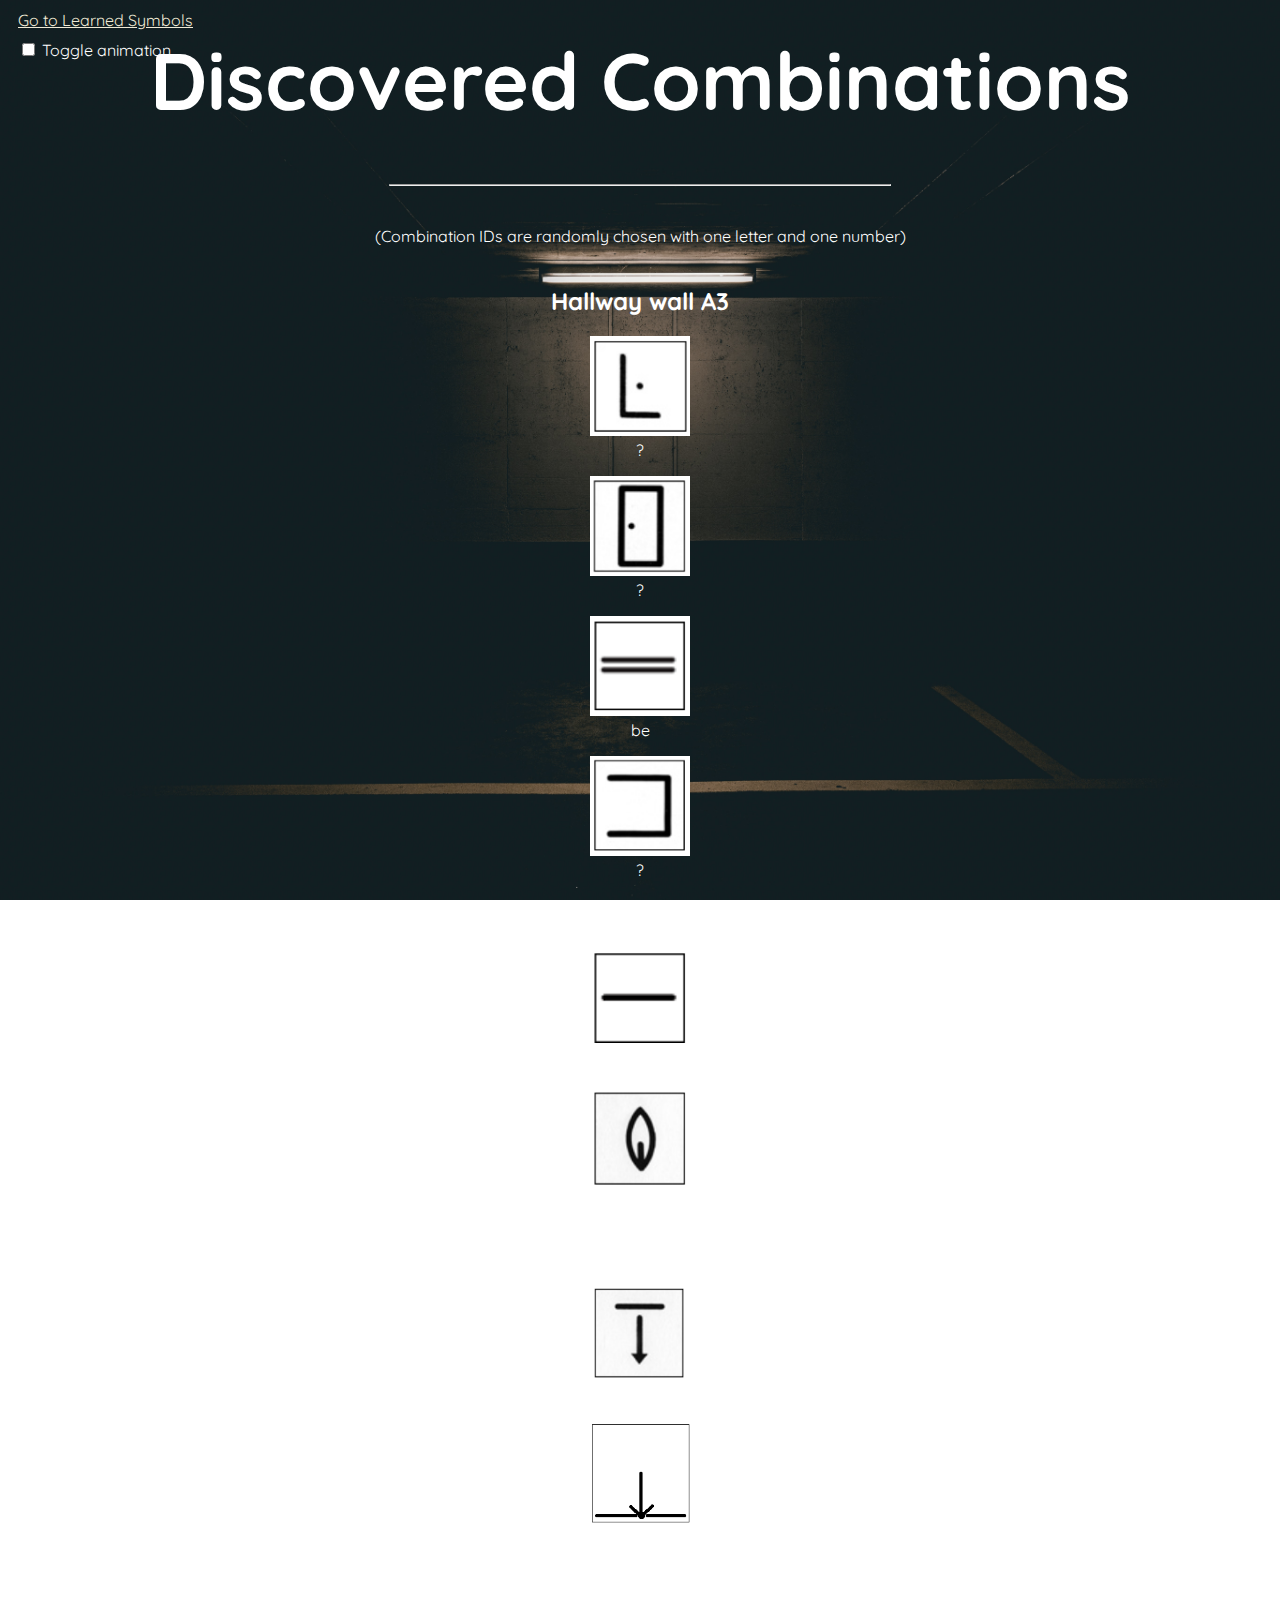
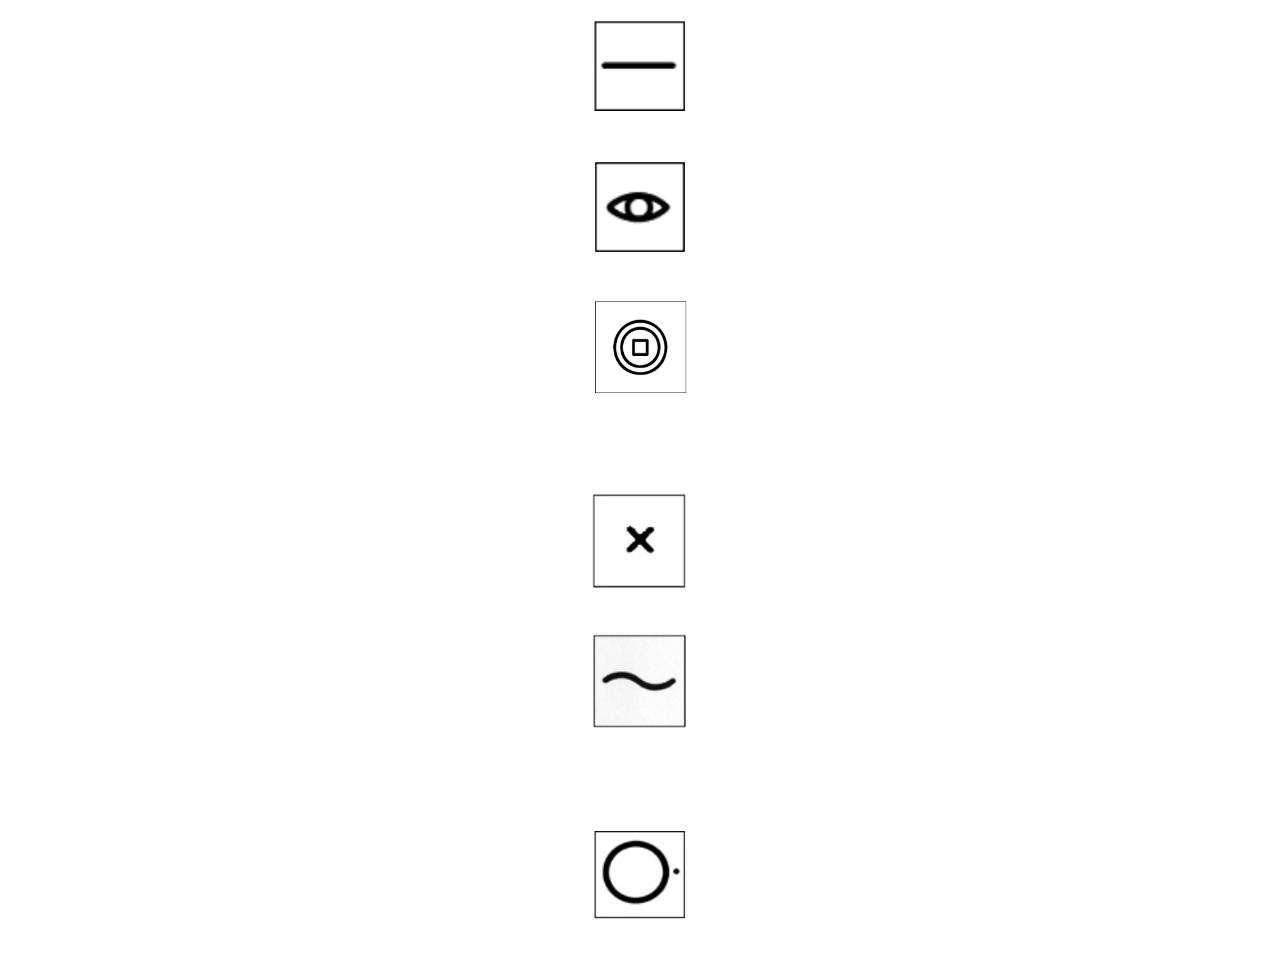
==== combinations.html @ 8a3c75b5 "tomorrow" ====
<!DOCTYPE html>
<!--[if lt IE 7]>      <html class="no-js lt-ie9 lt-ie8 lt-ie7"> <![endif]-->
<!--[if IE 7]>         <html class="no-js lt-ie9 lt-ie8"> <![endif]-->
<!--[if IE 8]>         <html class="no-js lt-ie9"> <![endif]-->
<!--[if gt IE 8]>      <html class="no-js"> <!--<![endif]-->
<html>
    <head>
        <meta charset="utf-8">
        <meta http-equiv="X-UA-Compatible" content="IE=edge">
        <title>Combinations</title>
        <meta name="description" content="">
        <meta name="viewport" content="width=device-width, initial-scale=1">
        <link href="https://cdn.jsdelivr.net/npm/bootstrap@5.1.0/dist/css/bootstrap.min.css" rel="stylesheet" integrity="sha384-KyZXEAg3QhqLMpG8r+8fhAXLRk2vvoC2f3B09zVXn8CA5QIVfZOJ3BCsw2P0p/We" crossorigin="anonymous">
        <link rel="stylesheet" href="combinations.css">
        <link rel="shortcut icon" type="image/png" href="assets/skull_favi.png"/>
    </head>
    <body>
        <!--[if lt IE 7]>
            <p class="browsehappy">You are using an <strong>outdated</strong> browser. Please <a href="#">upgrade your browser</a> to improve your experience.</p>
        <![endif]-->
        <a href="index.html" id="link">Go to Learned Symbols</a>
        <div class="form-check form-switch" id="toggler">
            <input class="form-check-input" type="checkbox" id="flexSwitchCheckChecked" onClick="toggleAnimation()">
            <label class="form-check-label" for="flexSwitchCheckChecked">Toggle animation</label>
        </div>
        <div id="fadeIn">
            <h1>Discovered Combinations</h1>
            <hr>
            <p>(Combination IDs are randomly chosen with one letter and one number)</p>
        </div>

        <div id="combinations" class="container">
            <div class="row">
                <div class="col">
                    <h2>Hallway wall A3</h2>
                    <figure class="figure">
                        <img src="encoded_assets/1620518.PNG" class="figure-img img-fluid rounded" alt="?">
                        <figcaption>?</figcaption>
                    </figure>
                    <figure class="figure">
                        <img src="encoded_assets/4151518.PNG" class="figure-img img-fluid rounded" alt="?">
                        <figcaption>?</figcaption>
                    </figure>
                    <figure class="figure">
                        <img src="assets/be.PNG" class="figure-img img-fluid rounded" alt="be">
                        <figcaption>be</figcaption>
                    </figure>
                    <figure class="figure">
                        <img src="encoded_assets/18151513.PNG" class="figure-img img-fluid rounded" alt="?">
                        <figcaption>?</figcaption>
                    </figure>
                </div>
                <div class="col">
                    <h2>Black tar pits</h2>
                    <figure class="figure">
                        <img src="assets/do.PNG" class="figure-img img-fluid rounded" alt="do">
                        <figcaption>do</figcaption>
                    </figure>
                    <figure class="figure">
                        <img src="assets/flame.PNG" class="figure-img img-fluid rounded" alt="flame">
                        <figcaption>flame</figcaption>
                    </figure>
                </div>
                <div class="col">
                    <h2>Ground Q0</h2>
                    <figure class="figure">
                        <img src="assets/fall.PNG" class="figure-img img-fluid rounded" alt="fall">
                        <figcaption>fall</figcaption>
                    </figure>
                    <figure class="figure">
                        <img src="assets/here.png" class="figure-img img-fluid rounded" alt="here">
                        <figcaption>here</figcaption>
                    </figure>
                </div>
            </div>
            <div class="row">
                <div class="col">
                    <h2>Ground K3</h2>
                    <figure class="figure">
                        <img src="assets/do.PNG" class="figure-img img-fluid rounded" alt="do">
                        <figcaption>do</figcaption>
                    </figure>
                    <figure class="figure">
                        <img src="assets/eye.PNG" class="figure-img img-fluid rounded" alt="eye">
                        <figcaption>eye</figcaption>
                    </figure>
                    <figure class="figure">
                        <img src="assets/treasure.png" class="figure-img img-fluid rounded" alt="treasure">
                        <figcaption>treasure</figcaption>
                    </figure>
                </div>
                <div class="col">
                    <h2>Pool of water</h2>
                    <figure class="figure">
                        <img src="assets/bad.PNG" class="figure-img img-fluid rounded" alt="?">
                        <figcaption>?</figcaption>
                    </figure>
                    <figure class="figure">
                        <img src="assets/water.PNG" class="figure-img img-fluid rounded" alt="?">
                        <figcaption>?</figcaption>
                    </figure>
                </div>
                <div class="col">
                    <h2>Wooden door S6</h2>
                    <figure class="figure">
                        <img src="assets/tomorrow.PNG" class="figure-img img-fluid rounded" alt="?">
                        <figcaption>?</figcaption>
                    </figure>
                </div>
            </div>
        </div>
        
        <script src="https://cdn.jsdelivr.net/npm/bootstrap@5.1.0/dist/js/bootstrap.bundle.min.js" integrity="sha384-U1DAWAznBHeqEIlVSCgzq+c9gqGAJn5c/t99JyeKa9xxaYpSvHU5awsuZVVFIhvj" crossorigin="anonymous"></script>
        <script async defer>

            if (localStorage.getItem('toggled') == null) {
                console.log('not yet set')
                localStorage.setItem('toggled', 'true');
            }

            if (localStorage.getItem('toggled') === 'true') {
                console.log('LETS ANIMATE');
                const children = document.getElementById("fadeIn").children
                for (let i = 0; i < children.length; i++) {
                    children[i].className = "load";
                }

                document.getElementById("combinations").className += " load"; 
            } else {
                console.log('DONT ANIMATE');
                toggleTransition('none', 1);
            }
            
            function toggleAnimation() {

                if (localStorage.getItem('toggled') === 'true') {
                    // turn animation off
                    console.log("toggled off")
                    localStorage.setItem('toggled', 'false');
                } else {
                    // turn animation on
                    console.log("toggled on")
                    localStorage.setItem('toggled', 'true');
                }
                
            }

            function toggleTransition(transition, opacity) {
                const children = document.getElementById("fadeIn").children
                    for (let i = 0; i < children.length; i++) {
                        children[i].style.transition = transition;
                        children[i].style.opacity = 1;
                    }
                document.getElementById('combinations').style.transition = transition;
                document.getElementById('combinations').style.opacity = opacity;
            }
        </script>
    </body>
</html>
---- combinations.css ----
/* @import url('https://fonts.googleapis.com/css2?family=STIX+Two+Math&display=swap'); */
/* @import url('https://fonts.googleapis.com/css2?family=Kaisei+Tokumin&display=swap'); */
@import url('https://fonts.googleapis.com/css2?family=Kaisei+Tokumin&family=Quicksand:wght@300&display=swap');

body {
    background-image: url("assets/light.jpg");
    background-size: cover;
    background-repeat: no-repeat;
    background-attachment: fixed;
    background-position: center; 
    /* font-family: 'STIX Two Math', serif; */
    /* font-family: 'Kaisei Tokumin', serif; */
    font-family: 'Quicksand', sans-serif;
    color: white;
    text-align: center;
}

h1 {
    margin-top: 30px;
    font-size: 80px;
    opacity: 0;
    -webkit-transition: opacity 2s ease-in;
       -moz-transition: opacity 2s ease-in;
        -ms-transition: opacity 2s ease-in;
         -o-transition: opacity 2s ease-in;
            transition: opacity 2s ease-in;
}

hr {
    width: 500px;
    margin: 0 auto;
    margin-top: 13px;
    opacity: 0;
    -webkit-transition: opacity 2s ease-in;
       -moz-transition: opacity 2s ease-in;
        -ms-transition: opacity 2s ease-in;
         -o-transition: opacity 2s ease-in;
            transition: opacity 2s ease-in;
    transition-delay: 1s;
}

p {
    margin-top: 40px;
    opacity: 0;
    -webkit-transition: opacity 2s ease-in;
       -moz-transition: opacity 2s ease-in;
        -ms-transition: opacity 2s ease-in;
         -o-transition: opacity 2s ease-in;
            transition: opacity 2s ease-in;
    transition-delay: 1s;
}

.container {
    margin-top: 40px;
    text-align: center;
    opacity: 0;
    -webkit-transition: opacity 2s ease-in;
       -moz-transition: opacity 2s ease-in;
        -ms-transition: opacity 2s ease-in;
         -o-transition: opacity 2s ease-in;
            transition: opacity 2s ease-in;
    transition-delay: 2s;
}

.load {
    opacity: 1;
}

#link {
    position: absolute;
    margin-left: 10px;
    margin-top: -20px;
    display: block;
}

a {
    color: #f0ead6;
}

a:visited {
    color: #f0ead6;
}

a:hover {
    color: #807c6e;
}

a:active {
    color: #56534a;
}

img {
    min-width: 100px;
    min-height: 100px;
    max-width: 100px;
    max-height: 100px;
}

#toggler {
    position: absolute;
    margin-left: 10px;
    margin-top: 10px;
    display: block;
}
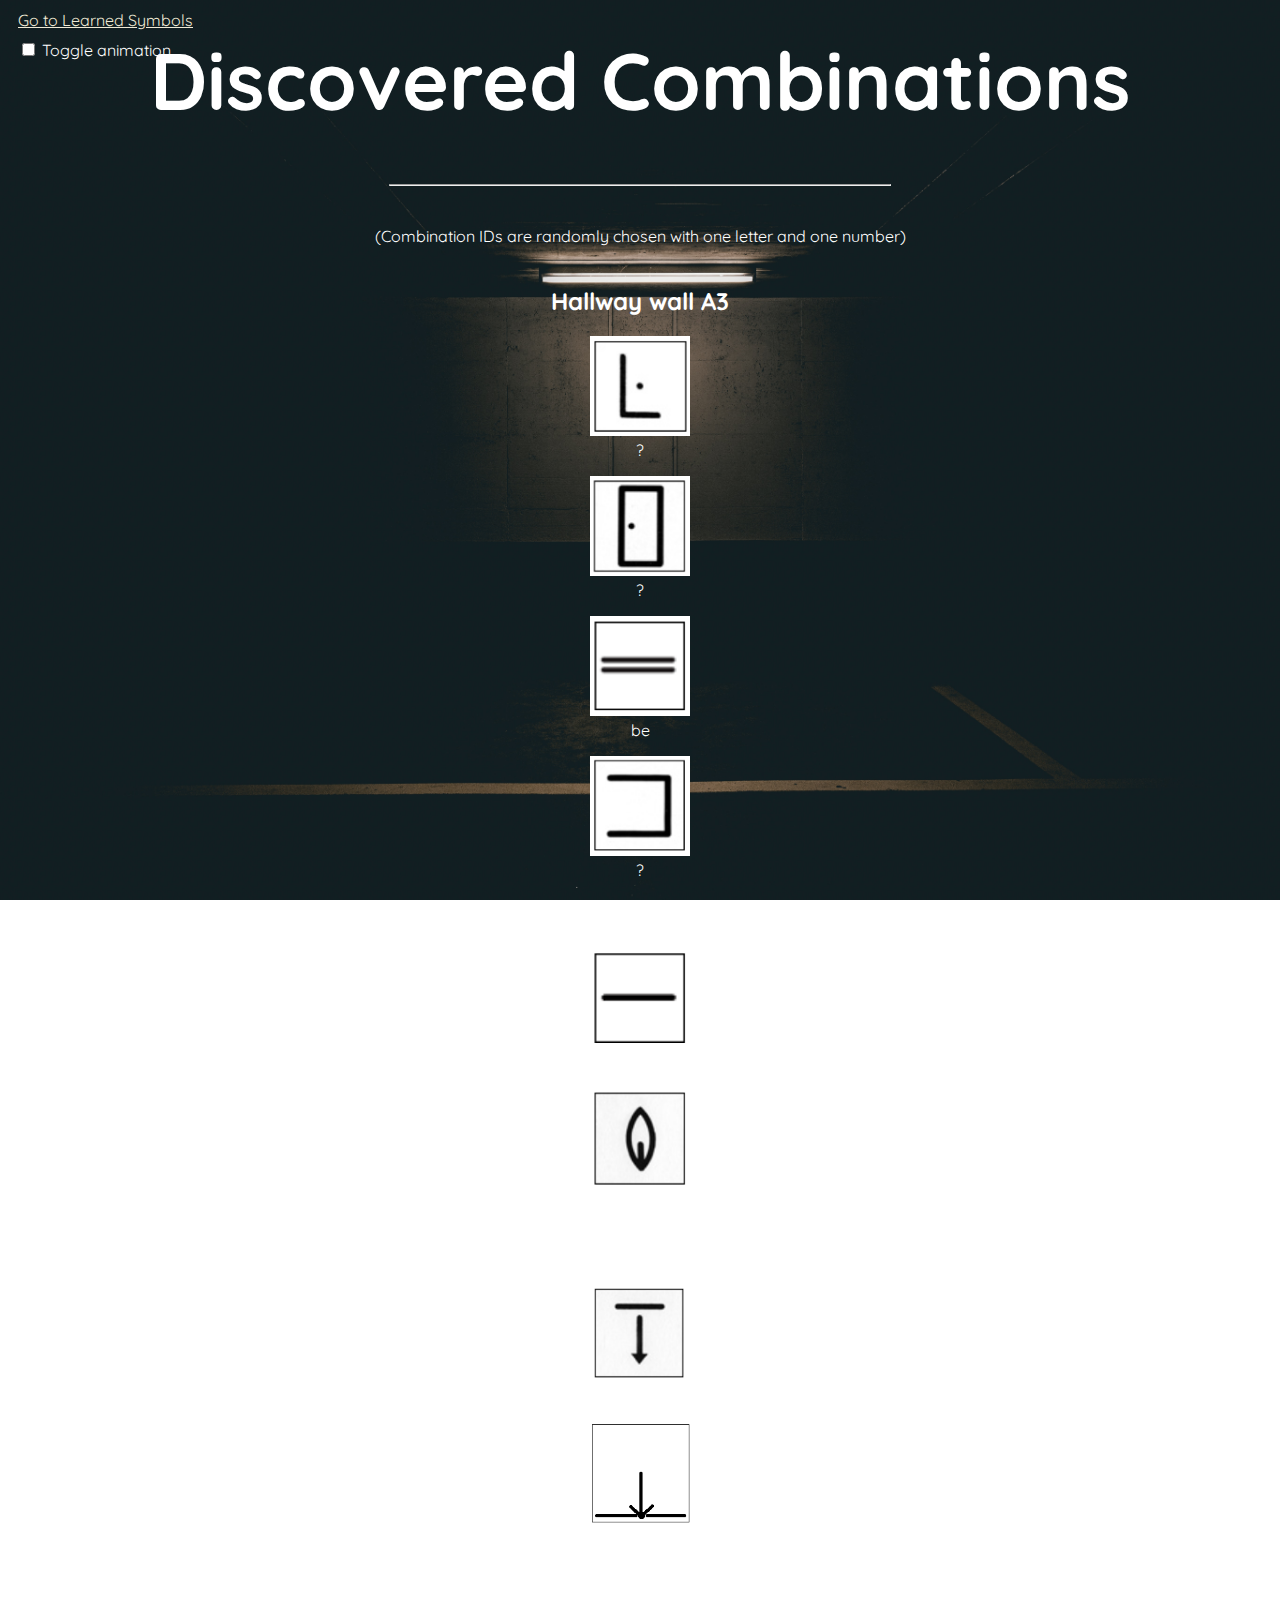
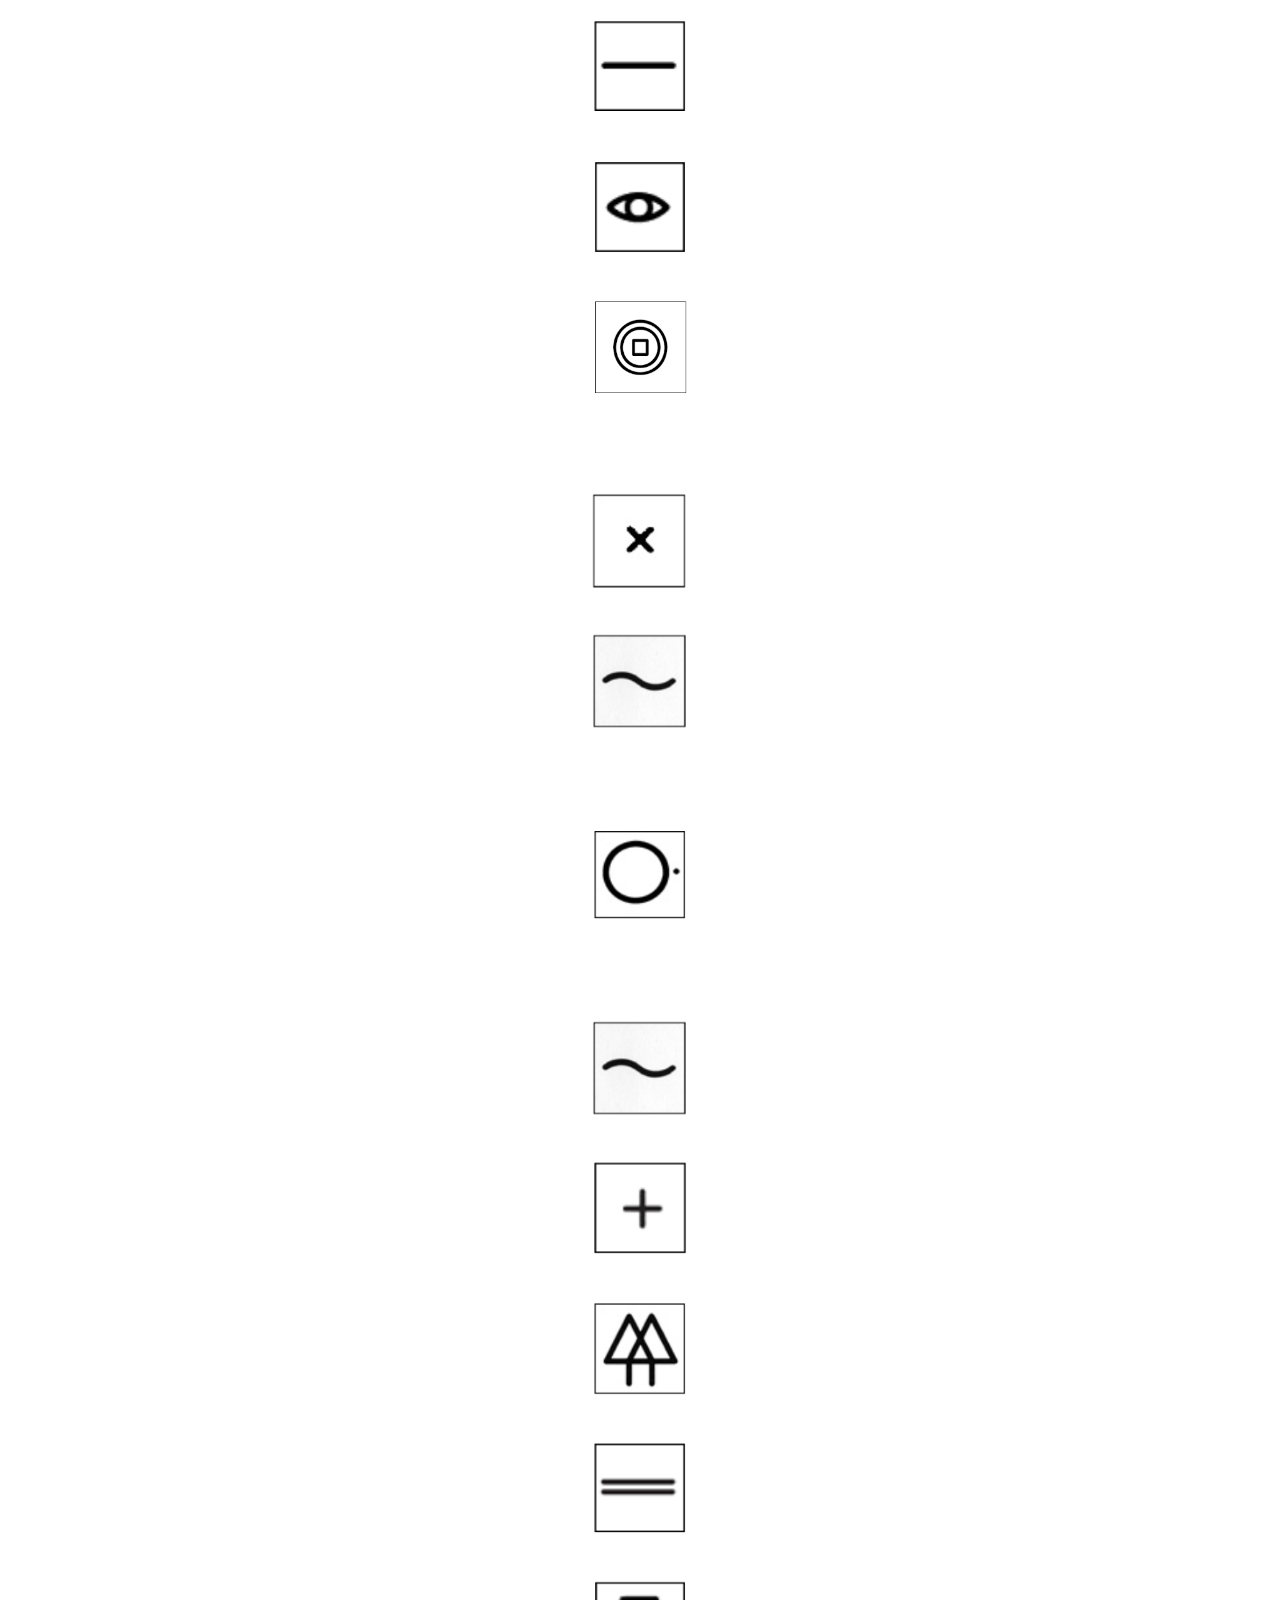
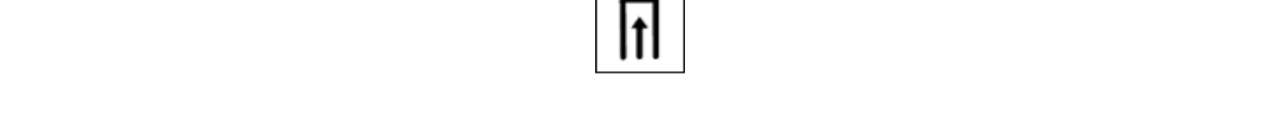
==== commit 081fc4ca: "B7" ====
--- a/combinations.html
+++ b/combinations.html
@@ -103,7 +103,32 @@
                 <div class="col">
                     <h2>Wooden door S6</h2>
                     <figure class="figure">
-                        <img src="assets/tomorrow.PNG" class="figure-img img-fluid rounded" alt="?">
+                        <img src="assets/tomorrow.PNG" class="figure-img img-fluid rounded" alt="tomorrow">
+                        <figcaption>tomorrow</figcaption>
+                    </figure>
+                </div>
+            </div>
+            <div class="row">
+                <div class="col">
+                    <h2>Wooden door B7</h2>
+                    <figure class="figure">
+                        <img src="assets/water.PNG" class="figure-img img-fluid rounded" alt="?">
+                        <figcaption>?</figcaption>
+                    </figure>
+                    <figure class="figure">
+                        <img src="assets/and.PNG" class="figure-img img-fluid rounded" alt="?">
+                        <figcaption>?</figcaption>
+                    </figure>
+                    <figure class="figure">
+                        <img src="assets/wood.PNG" class="figure-img img-fluid rounded" alt="?">
+                        <figcaption>?</figcaption>
+                    </figure>
+                    <figure class="figure">
+                        <img src="assets/be.PNG" class="figure-img img-fluid rounded" alt="be">
+                        <figcaption>be</figcaption>
+                    </figure>
+                    <figure class="figure">
+                        <img src="assets/entrance.PNG" class="figure-img img-fluid rounded" alt="?">
                         <figcaption>?</figcaption>
                     </figure>
                 </div>
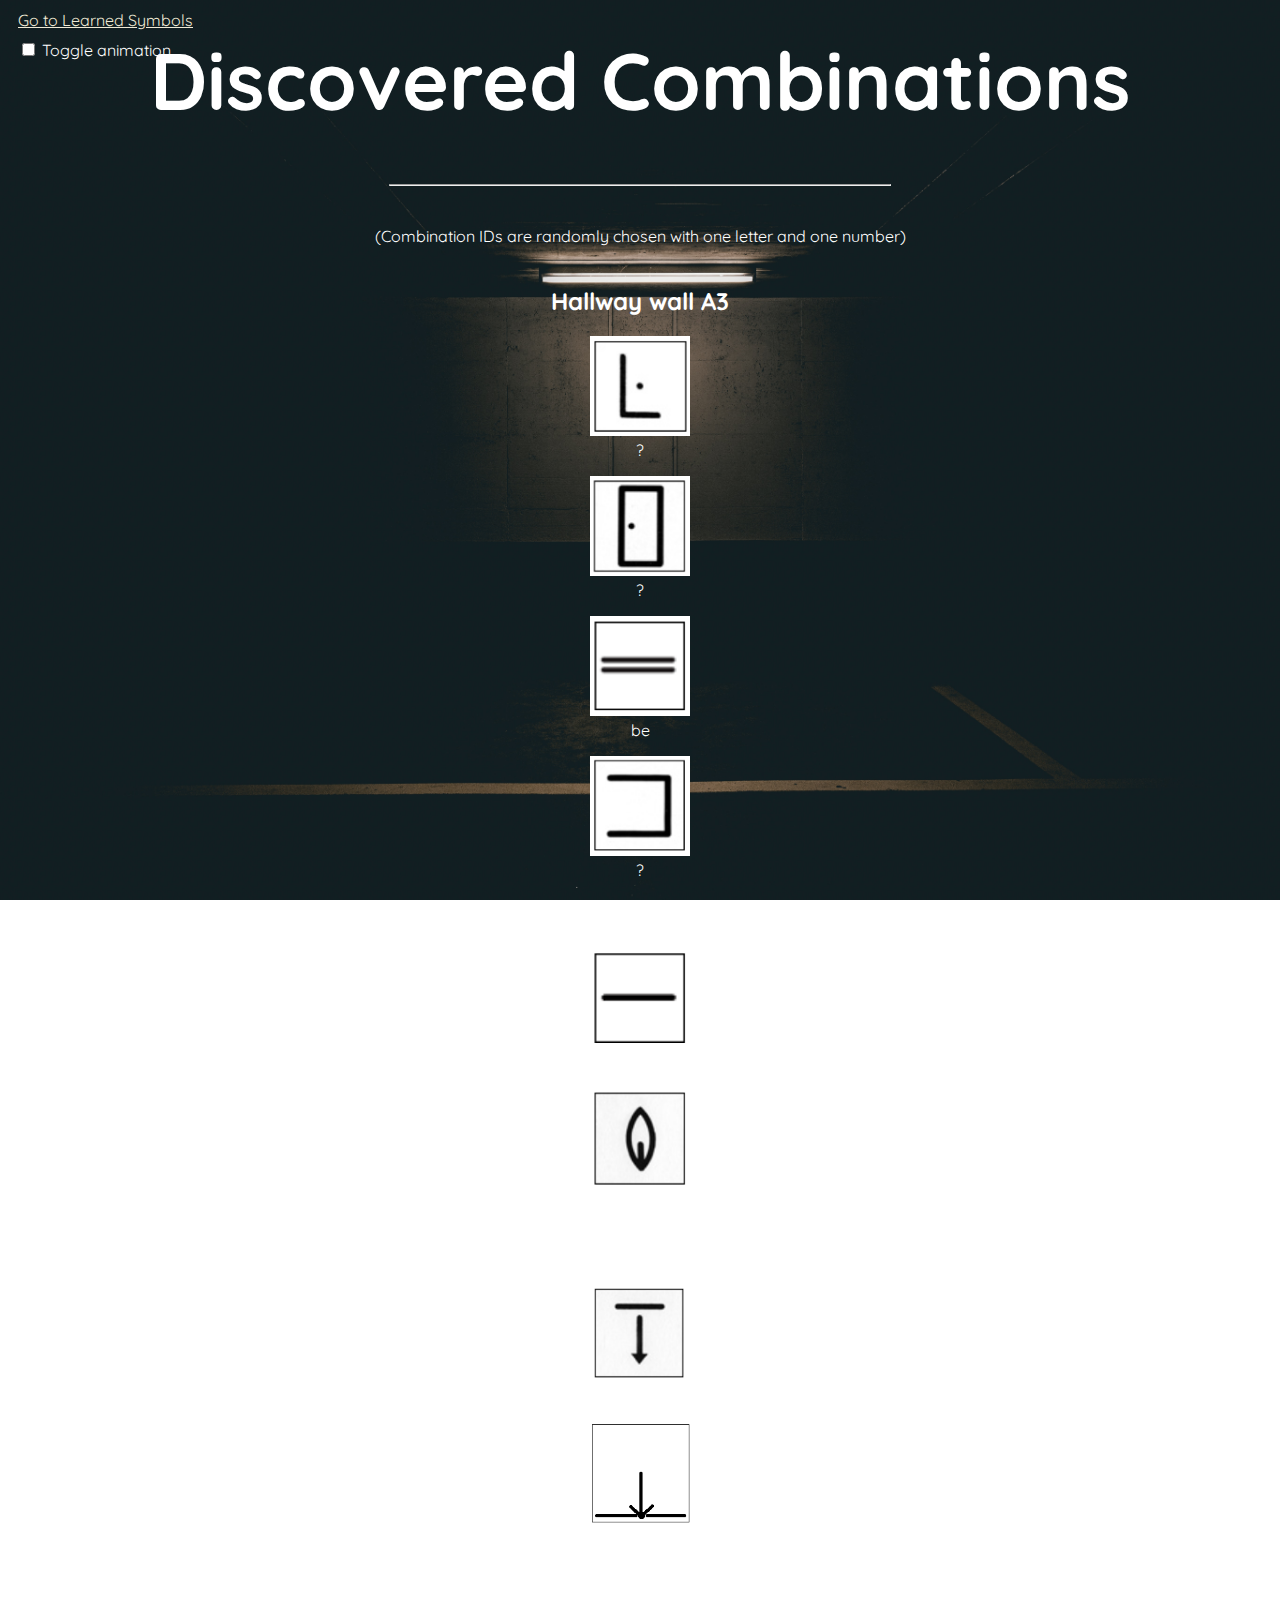
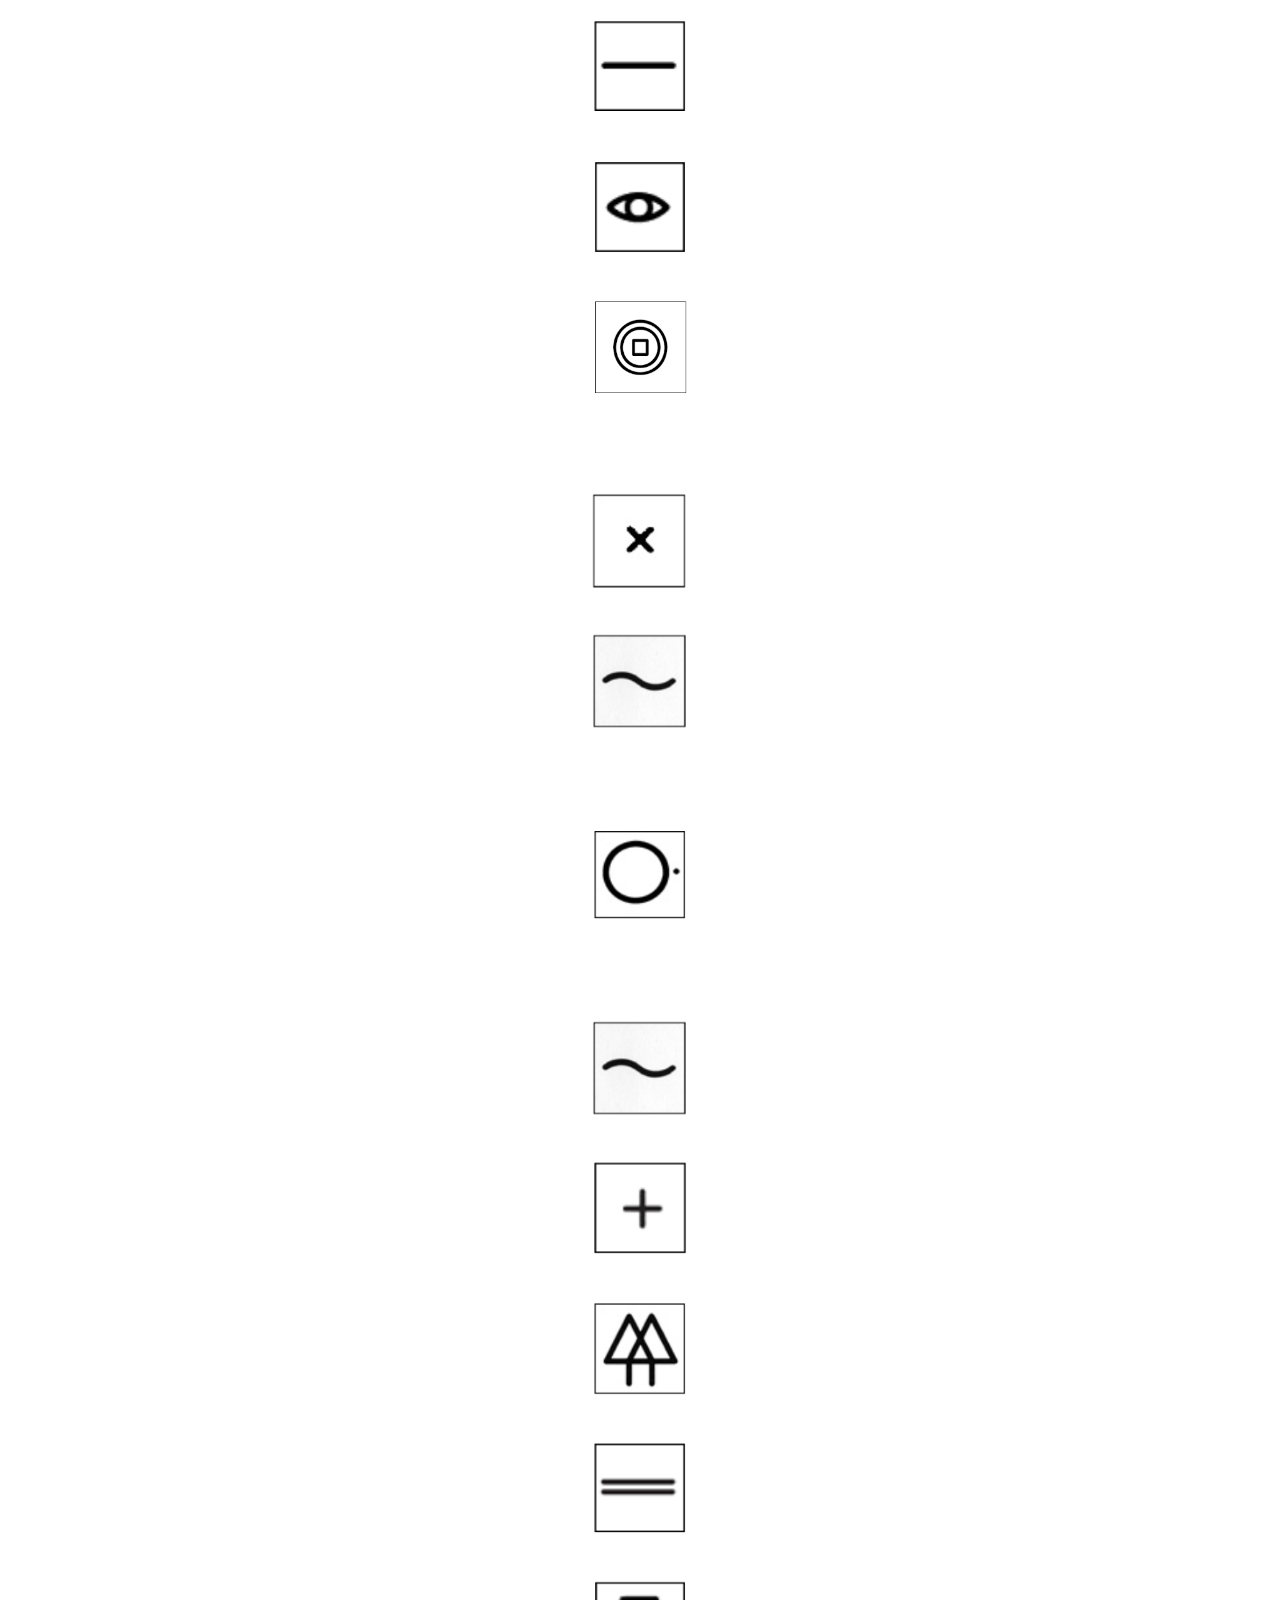
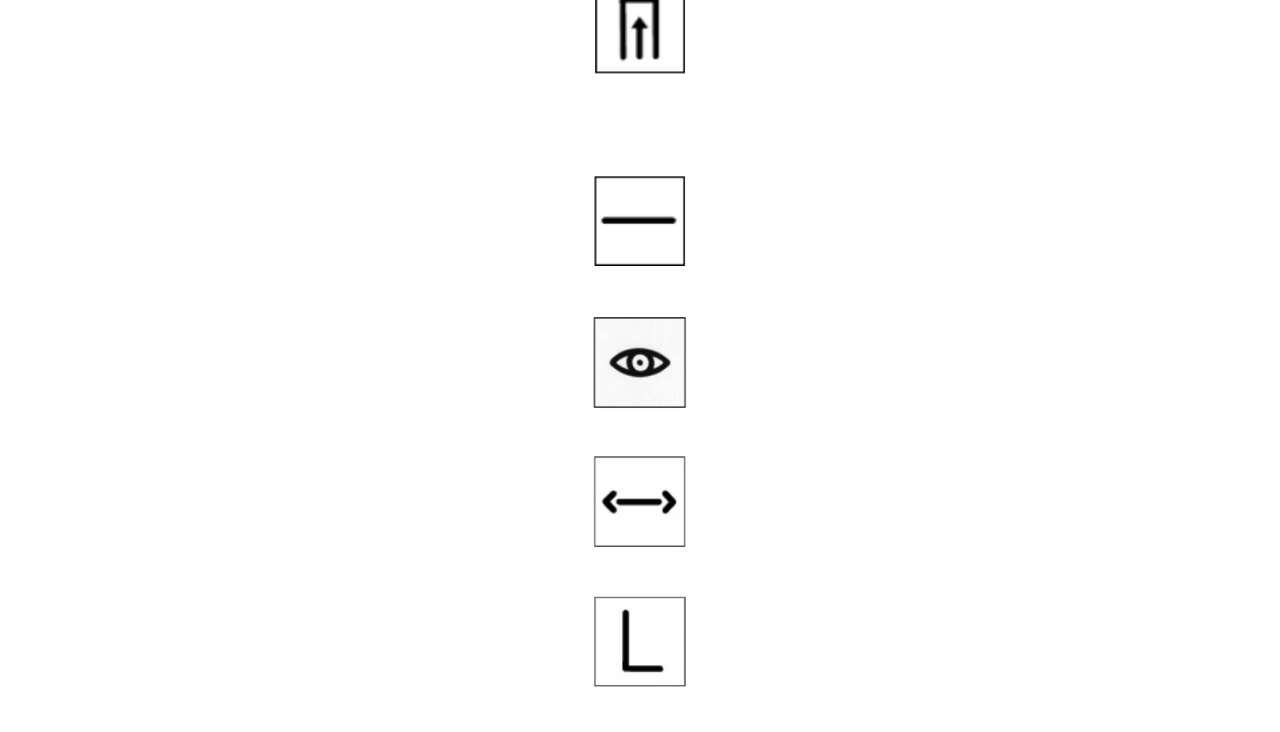
==== commit 9f62a2a6: "Gate D4" ====
--- a/combinations.html
+++ b/combinations.html
@@ -92,16 +92,16 @@
                 <div class="col">
                     <h2>Pool of water</h2>
                     <figure class="figure">
-                        <img src="assets/bad.PNG" class="figure-img img-fluid rounded" alt="?">
+                        <img src="encoded_assets/214.PNG" class="figure-img img-fluid rounded" alt="?">
                         <figcaption>?</figcaption>
                     </figure>
                     <figure class="figure">
                         <img src="assets/water.PNG" class="figure-img img-fluid rounded" alt="?">
-                        <figcaption>?</figcaption>
-                    </figure>
-                </div>
-                <div class="col">
-                    <h2>Wooden door S6</h2>
+                        <figcaption>water</figcaption>
+                    </figure>
+                </div>
+                <div class="col">
+                    <h2>Door S6</h2>
                     <figure class="figure">
                         <img src="assets/tomorrow.PNG" class="figure-img img-fluid rounded" alt="tomorrow">
                         <figcaption>tomorrow</figcaption>
@@ -110,17 +110,17 @@
             </div>
             <div class="row">
                 <div class="col">
-                    <h2>Wooden door B7</h2>
+                    <h2>Door B7</h2>
                     <figure class="figure">
                         <img src="assets/water.PNG" class="figure-img img-fluid rounded" alt="?">
-                        <figcaption>?</figcaption>
-                    </figure>
-                    <figure class="figure">
-                        <img src="assets/and.PNG" class="figure-img img-fluid rounded" alt="?">
-                        <figcaption>?</figcaption>
-                    </figure>
-                    <figure class="figure">
-                        <img src="assets/wood.PNG" class="figure-img img-fluid rounded" alt="?">
+                        <figcaption>water</figcaption>
+                    </figure>
+                    <figure class="figure">
+                        <img src="encoded_assets/1144.PNG" class="figure-img img-fluid rounded" alt="?">
+                        <figcaption>?</figcaption>
+                    </figure>
+                    <figure class="figure">
+                        <img src="encoded_assets/2315154.PNG" class="figure-img img-fluid rounded" alt="?">
                         <figcaption>?</figcaption>
                     </figure>
                     <figure class="figure">
@@ -128,8 +128,27 @@
                         <figcaption>be</figcaption>
                     </figure>
                     <figure class="figure">
-                        <img src="assets/entrance.PNG" class="figure-img img-fluid rounded" alt="?">
-                        <figcaption>?</figcaption>
+                        <img src="encoded_assets/514201811435.PNG" class="figure-img img-fluid rounded" alt="?">
+                        <figcaption>?</figcaption>
+                    </figure>
+                </div>
+                <div class="col">
+                    <h2>Gate D4</h2>
+                    <figure class="figure">
+                        <img src="assets/do.PNG" class="figure-img img-fluid rounded" alt="do">
+                        <figcaption>do</figcaption>
+                    </figure>
+                    <figure class="figure">
+                        <img src="encoded_assets/19201185.PNG" class="figure-img img-fluid rounded" alt="?">
+                        <figcaption>?</figcaption>
+                    </figure>
+                    <figure class="figure">
+                        <img src="encoded_assets/1215147.PNG" class="figure-img img-fluid rounded" alt="?">
+                        <figcaption>?</figcaption>
+                    </figure>
+                    <figure class="figure">
+                        <img src="assets/time.PNG" class="figure-img img-fluid rounded" alt="time">
+                        <figcaption>time</figcaption>
                     </figure>
                 </div>
             </div>
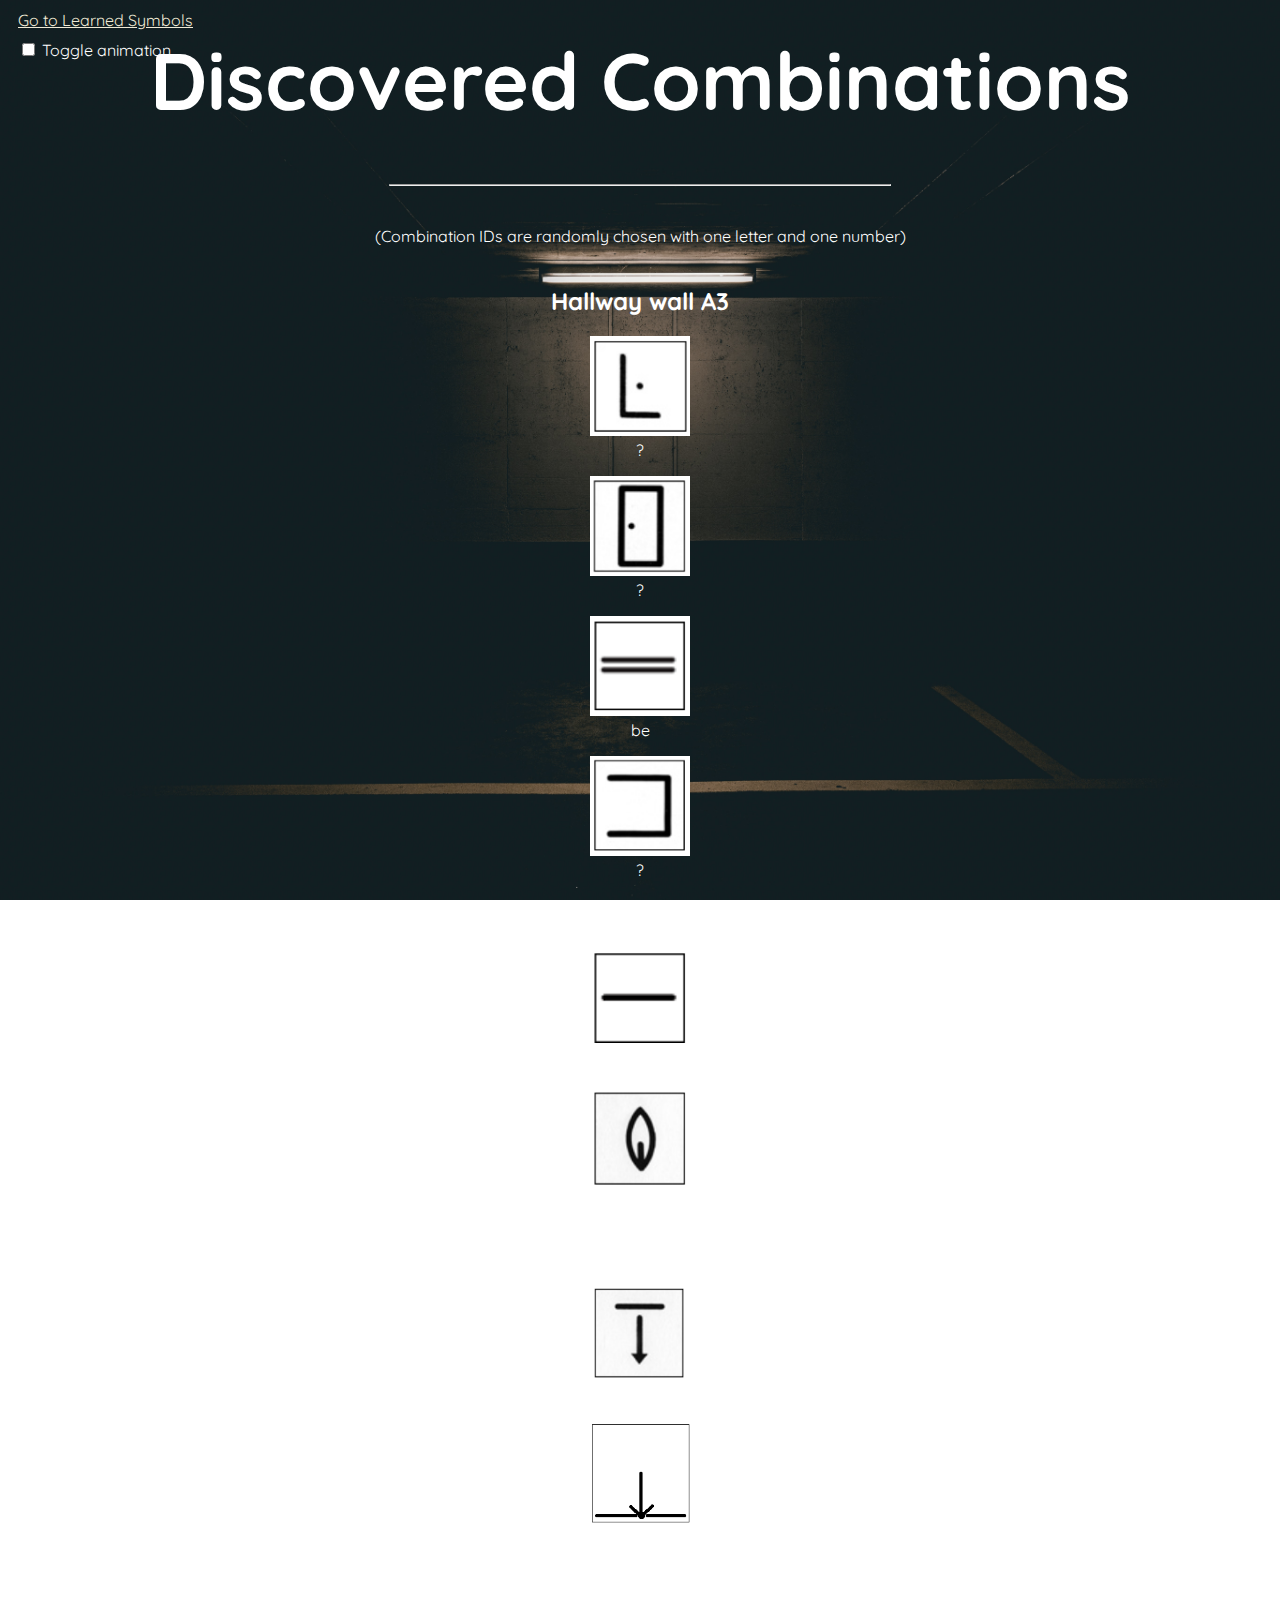
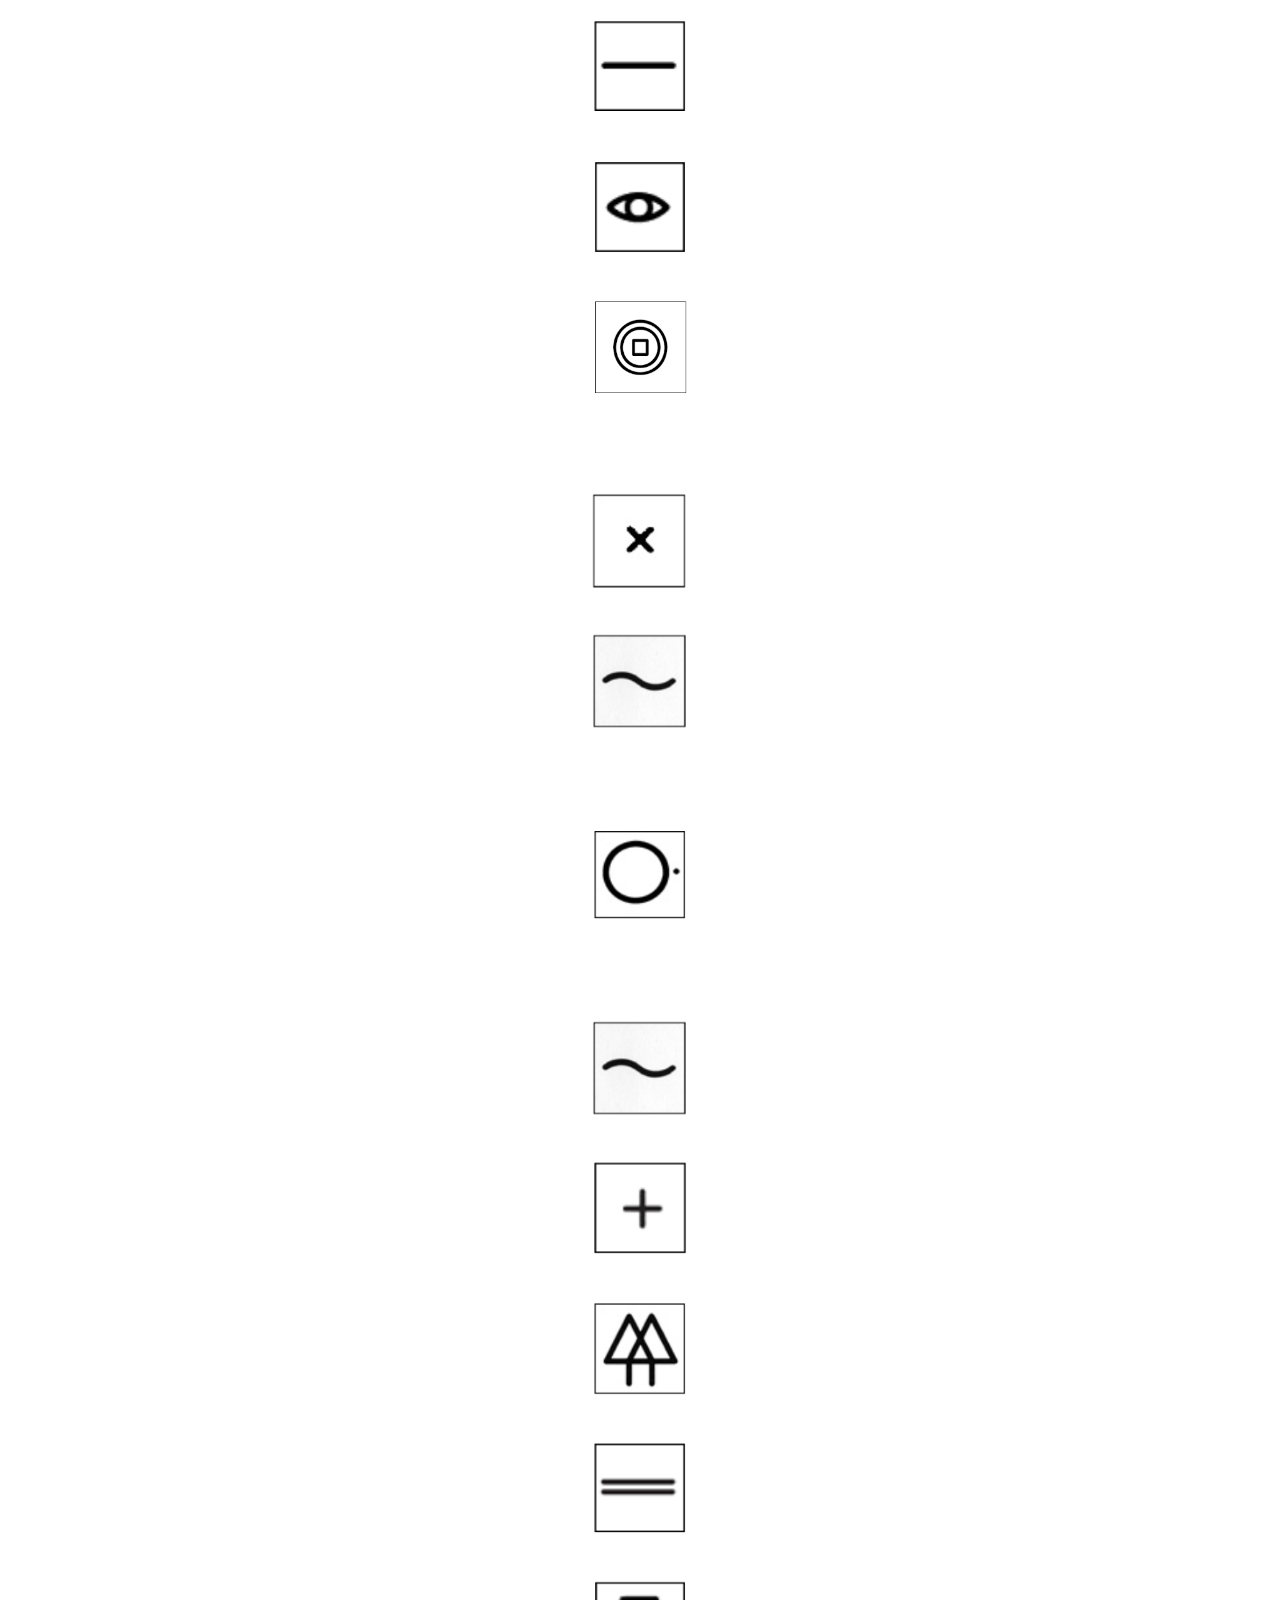
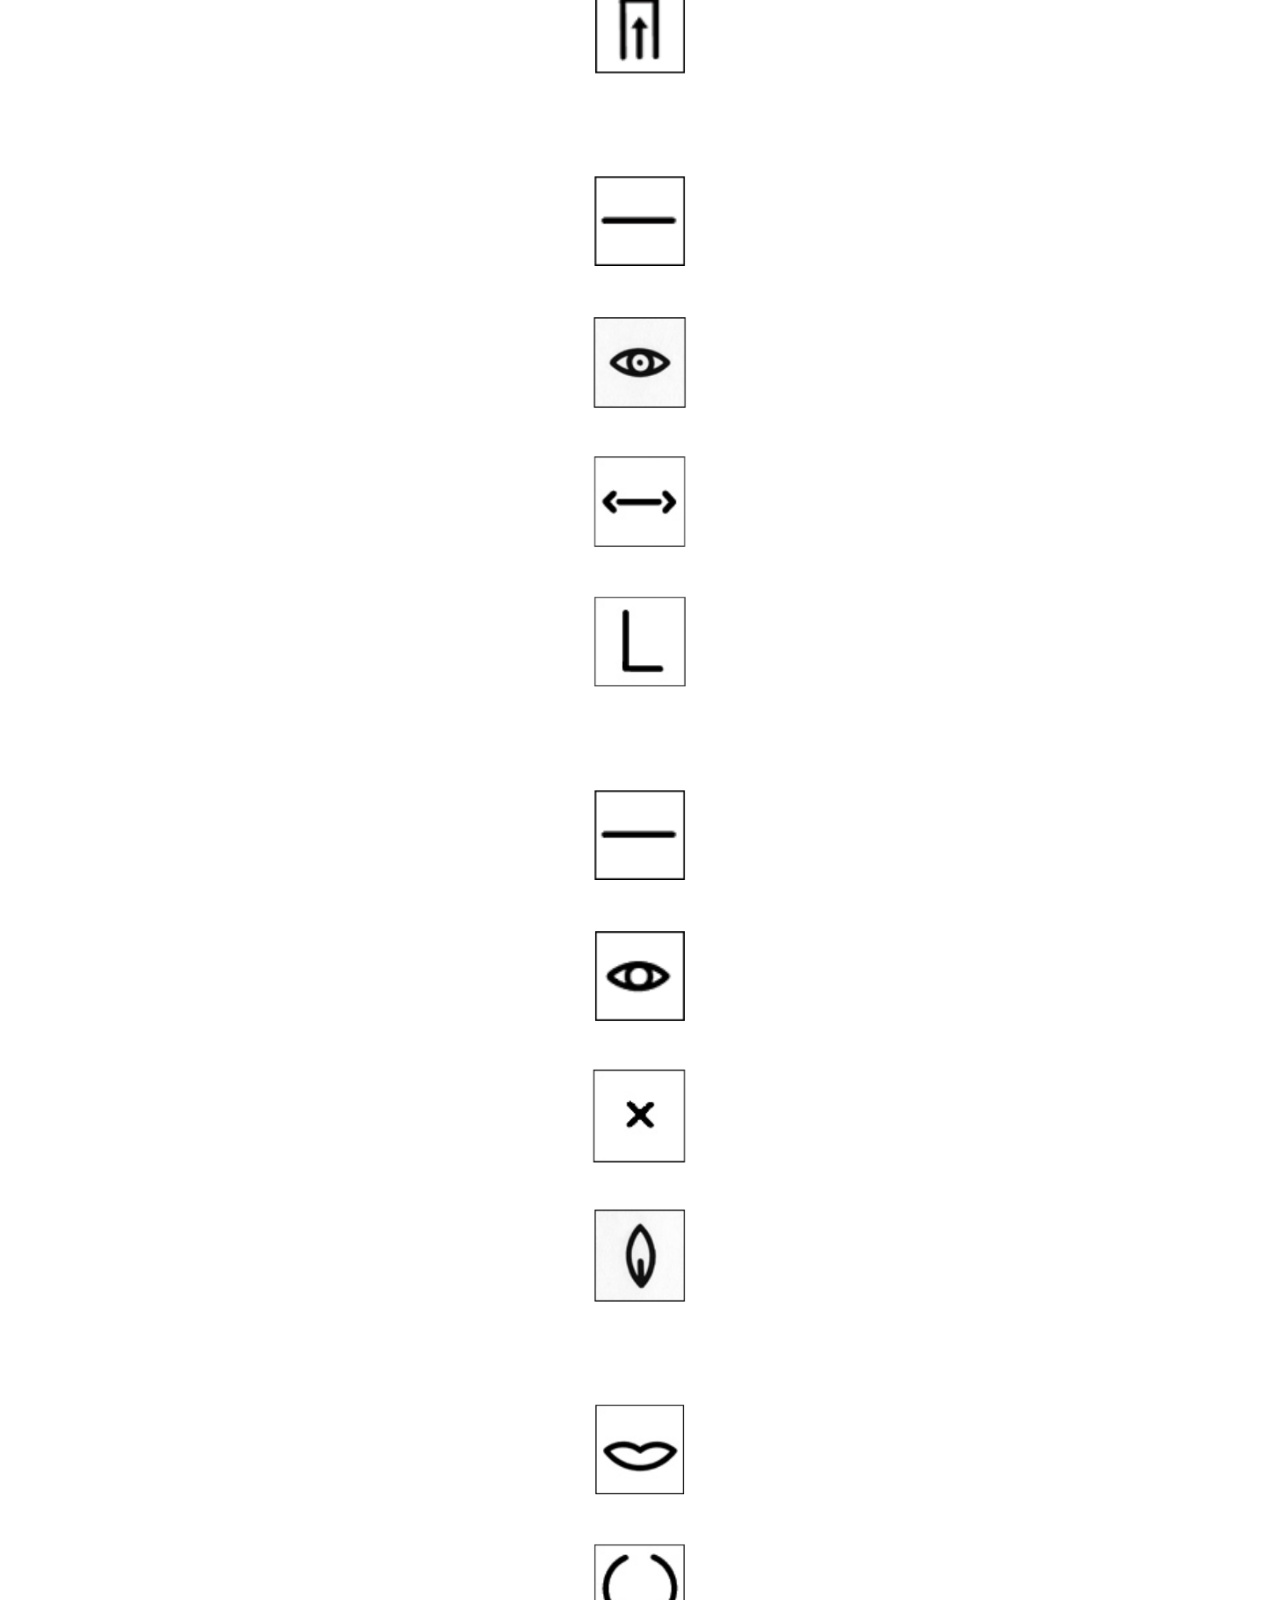
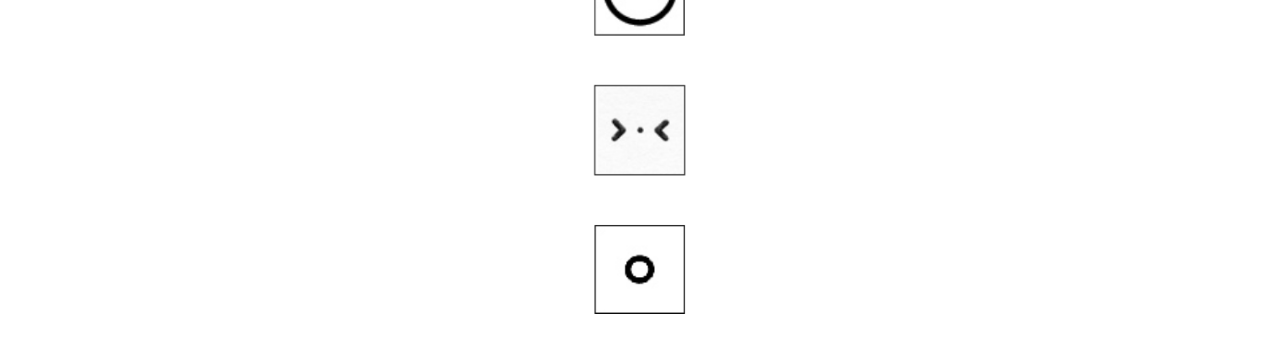
==== commit 67da49aa: "Ground O9" ====
--- a/combinations.html
+++ b/combinations.html
@@ -152,6 +152,46 @@
                     </figure>
                 </div>
             </div>
+            <div class="row">
+                <div class="col">
+                    <h2>Four pillars</h2>
+                    <figure class="figure">
+                        <img src="assets/do.PNG" class="figure-img img-fluid rounded" alt="do">
+                        <figcaption>do</figcaption>
+                    </figure>
+                    <figure class="figure">
+                        <img src="encoded_assets/5255.PNG" class="figure-img img-fluid rounded" alt="?">
+                        <figcaption>?</figcaption>
+                    </figure>
+                    <figure class="figure">
+                        <img src="encoded_assets/214.PNG" class="figure-img img-fluid rounded" alt="?">
+                        <figcaption>?</figcaption>
+                    </figure>
+                    <figure class="figure">
+                        <img src="assets/flame.PNG" class="figure-img img-fluid rounded" alt="?">
+                        <figcaption>flame</figcaption>
+                    </figure>
+                </div>
+                <div class="col">
+                    <h2>Ground O9</h2>
+                    <figure class="figure">
+                        <img src="encoded_assets/131521208.PNG" class="figure-img img-fluid rounded" alt="?">
+                        <figcaption>?</figcaption>
+                    </figure>
+                    <figure class="figure">
+                        <img src="encoded_assets/16518191514.PNG" class="figure-img img-fluid rounded" alt="?">
+                        <figcaption>?</figcaption>
+                    </figure>
+                    <figure class="figure">
+                        <img src="assets/small_number.PNG" class="figure-img img-fluid rounded" alt="?">
+                        <figcaption>?</figcaption>
+                    </figure>
+                    <figure class="figure">
+                        <img src="assets/good.PNG" class="figure-img img-fluid rounded" alt="?">
+                        <figcaption>?</figcaption>
+                    </figure>
+                </div>
+            </div>
         </div>
         
         <script src="https://cdn.jsdelivr.net/npm/bootstrap@5.1.0/dist/js/bootstrap.bundle.min.js" integrity="sha384-U1DAWAznBHeqEIlVSCgzq+c9gqGAJn5c/t99JyeKa9xxaYpSvHU5awsuZVVFIhvj" crossorigin="anonymous"></script>
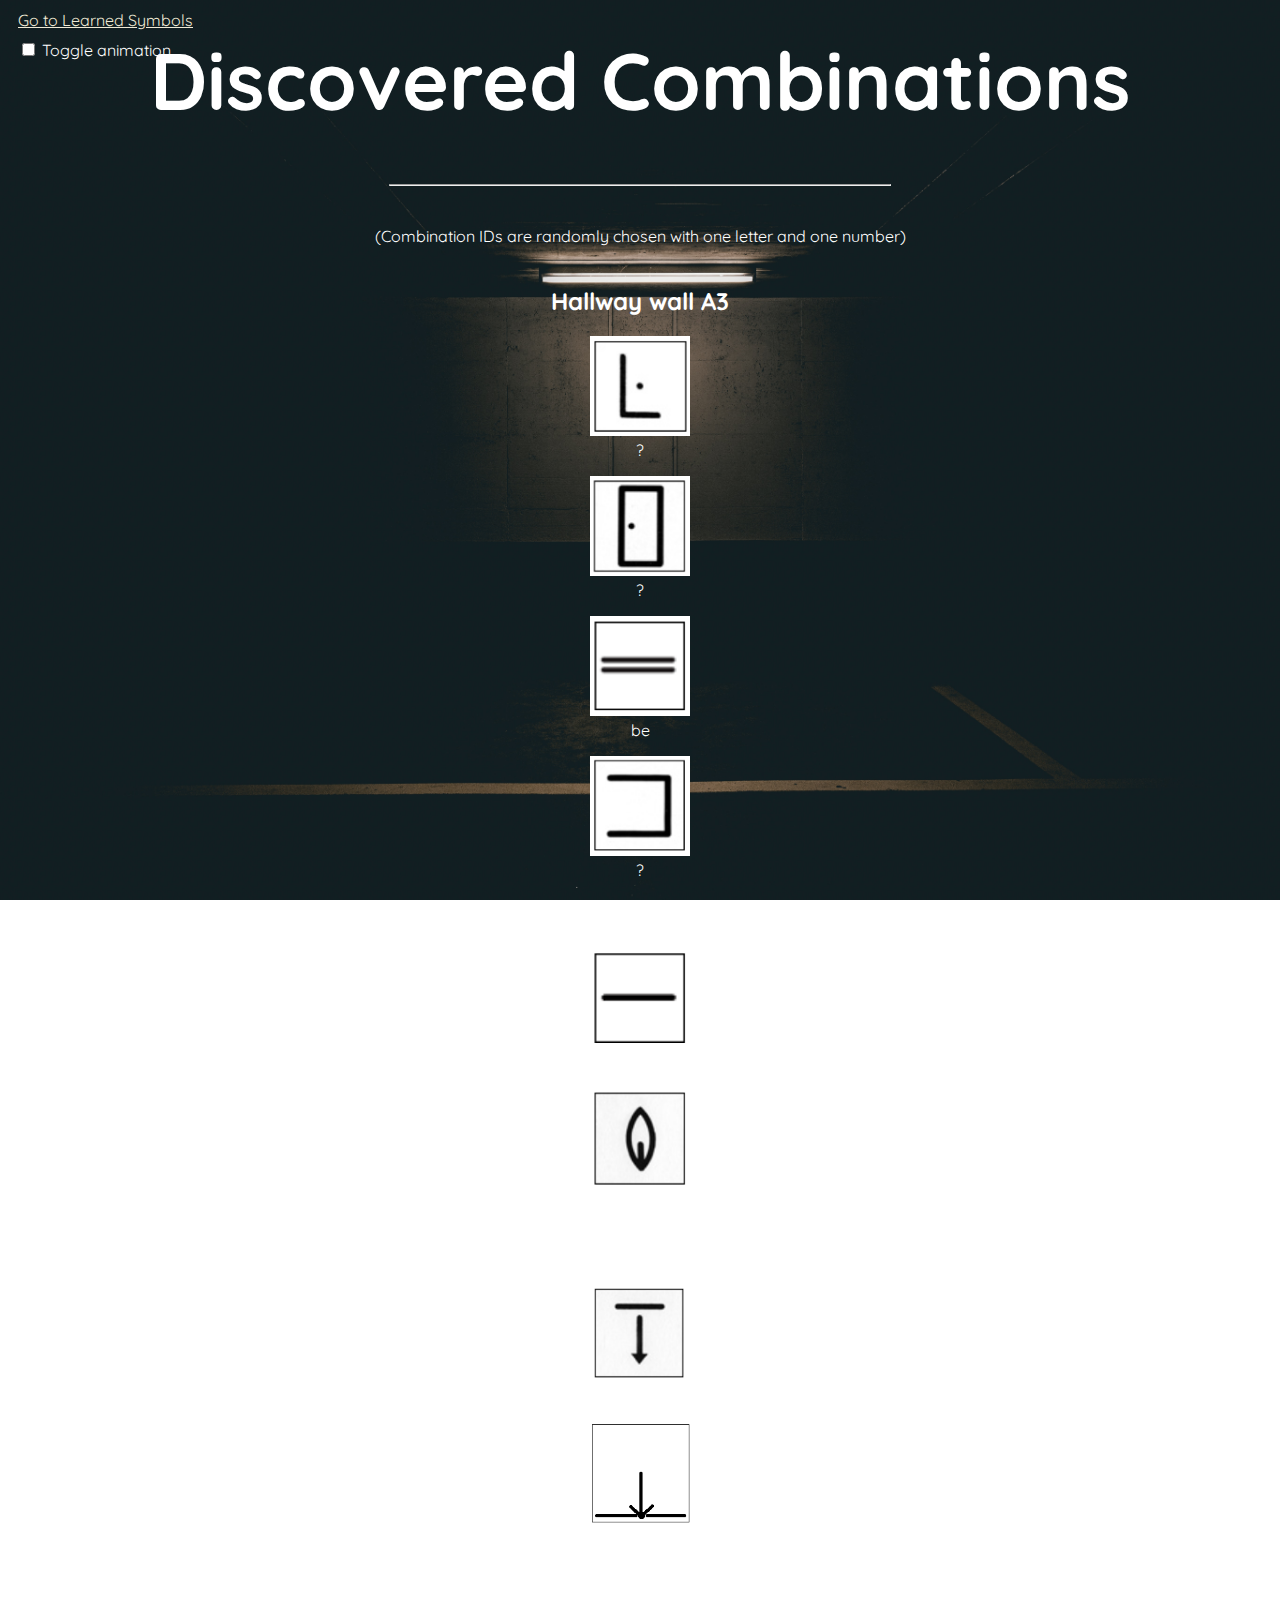
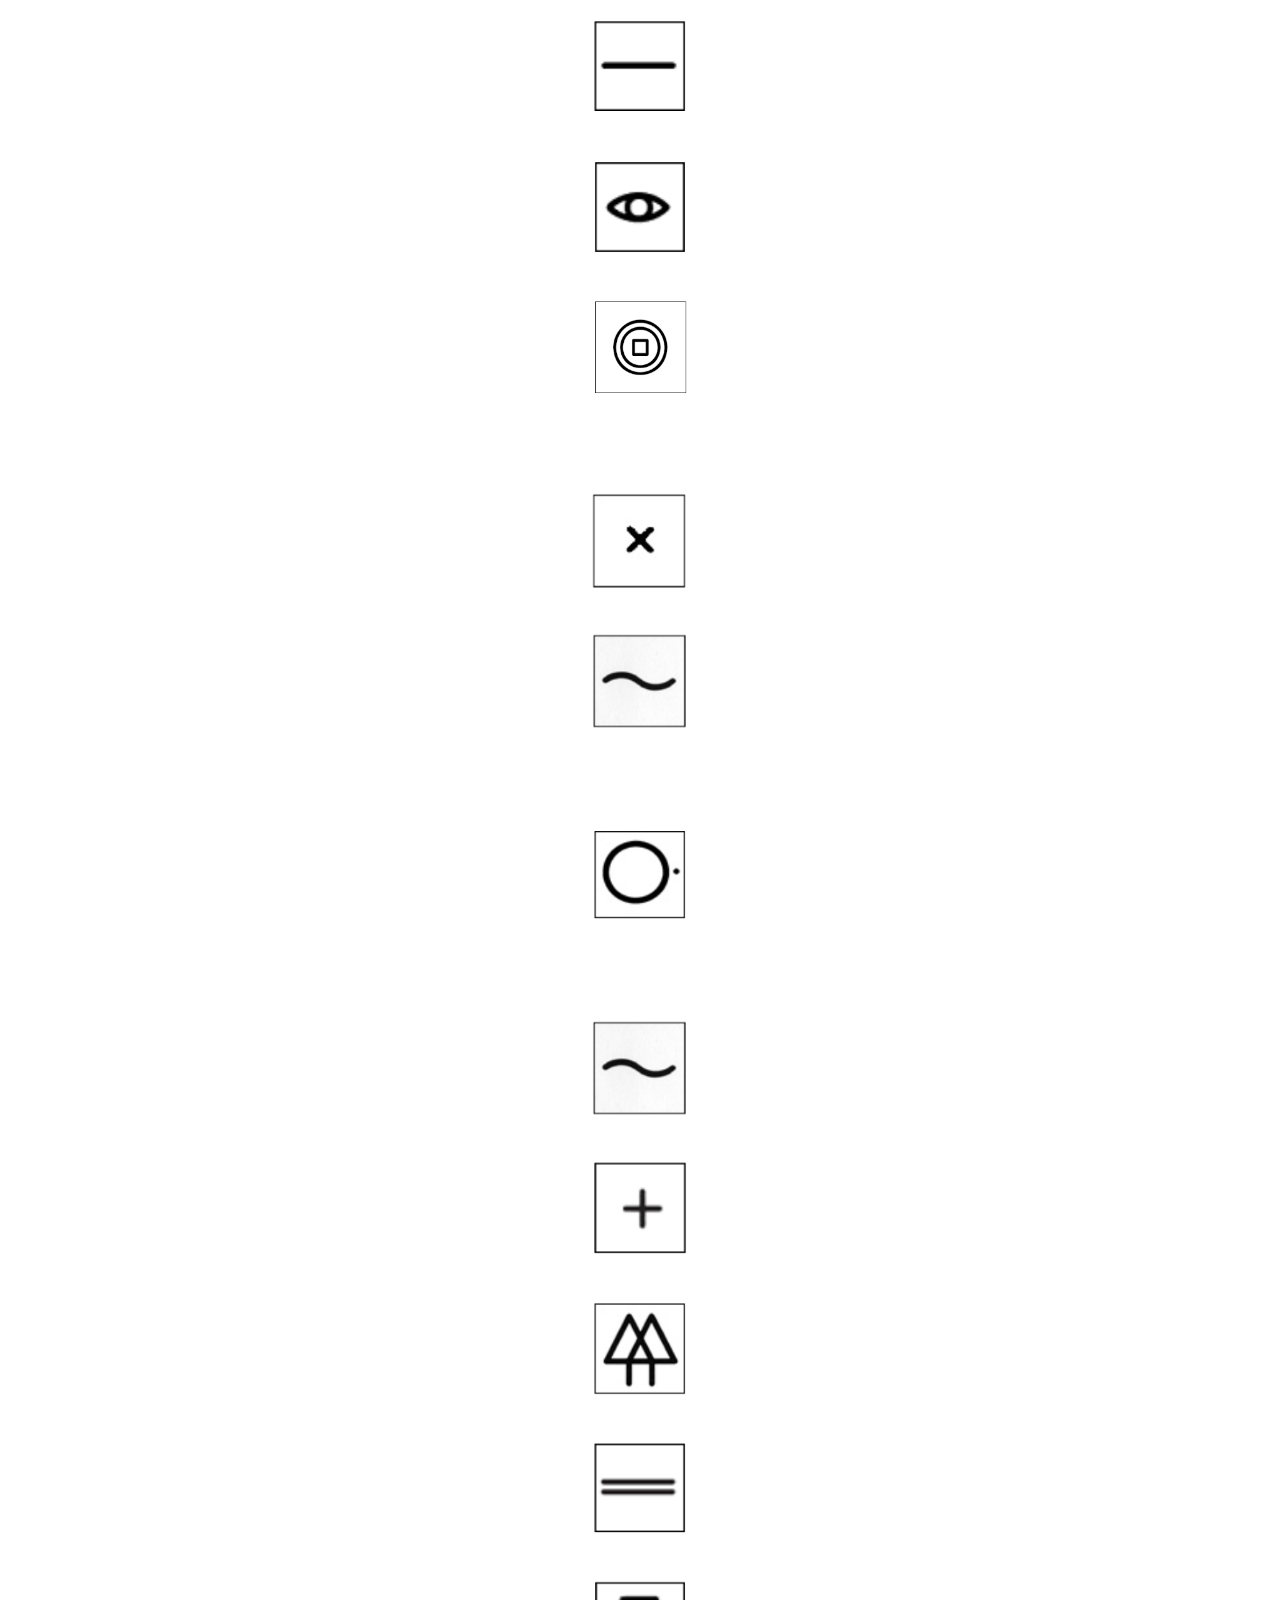
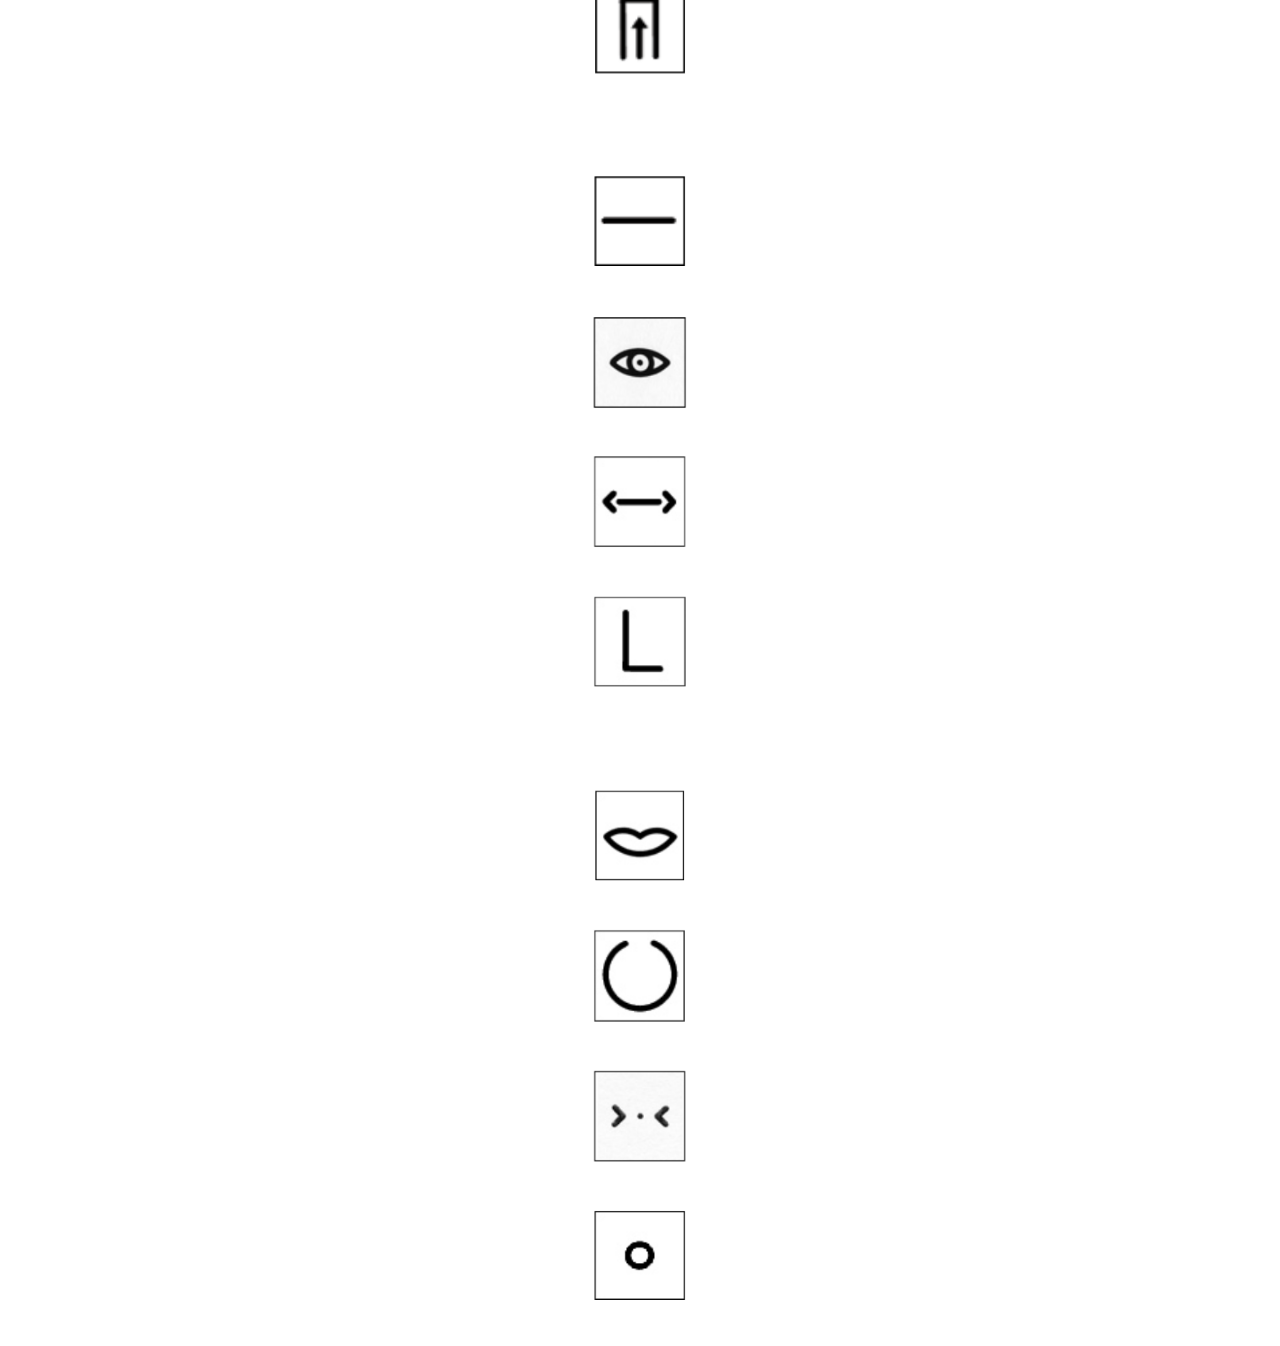
==== commit df811f43: "removed" ====
--- a/combinations.html
+++ b/combinations.html
@@ -154,25 +154,6 @@
             </div>
             <div class="row">
                 <div class="col">
-                    <h2>Four pillars</h2>
-                    <figure class="figure">
-                        <img src="assets/do.PNG" class="figure-img img-fluid rounded" alt="do">
-                        <figcaption>do</figcaption>
-                    </figure>
-                    <figure class="figure">
-                        <img src="encoded_assets/5255.PNG" class="figure-img img-fluid rounded" alt="?">
-                        <figcaption>?</figcaption>
-                    </figure>
-                    <figure class="figure">
-                        <img src="encoded_assets/214.PNG" class="figure-img img-fluid rounded" alt="?">
-                        <figcaption>?</figcaption>
-                    </figure>
-                    <figure class="figure">
-                        <img src="assets/flame.PNG" class="figure-img img-fluid rounded" alt="?">
-                        <figcaption>flame</figcaption>
-                    </figure>
-                </div>
-                <div class="col">
                     <h2>Ground O9</h2>
                     <figure class="figure">
                         <img src="encoded_assets/131521208.PNG" class="figure-img img-fluid rounded" alt="?">
@@ -183,11 +164,11 @@
                         <figcaption>?</figcaption>
                     </figure>
                     <figure class="figure">
-                        <img src="assets/small_number.PNG" class="figure-img img-fluid rounded" alt="?">
-                        <figcaption>?</figcaption>
-                    </figure>
-                    <figure class="figure">
-                        <img src="assets/good.PNG" class="figure-img img-fluid rounded" alt="?">
+                        <img src="encoded_assets/1913112121421132518.PNG" class="figure-img img-fluid rounded" alt="?">
+                        <figcaption>?</figcaption>
+                    </figure>
+                    <figure class="figure">
+                        <img src="encoded_assets/715154.PNG" class="figure-img img-fluid rounded" alt="?">
                         <figcaption>?</figcaption>
                     </figure>
                 </div>
